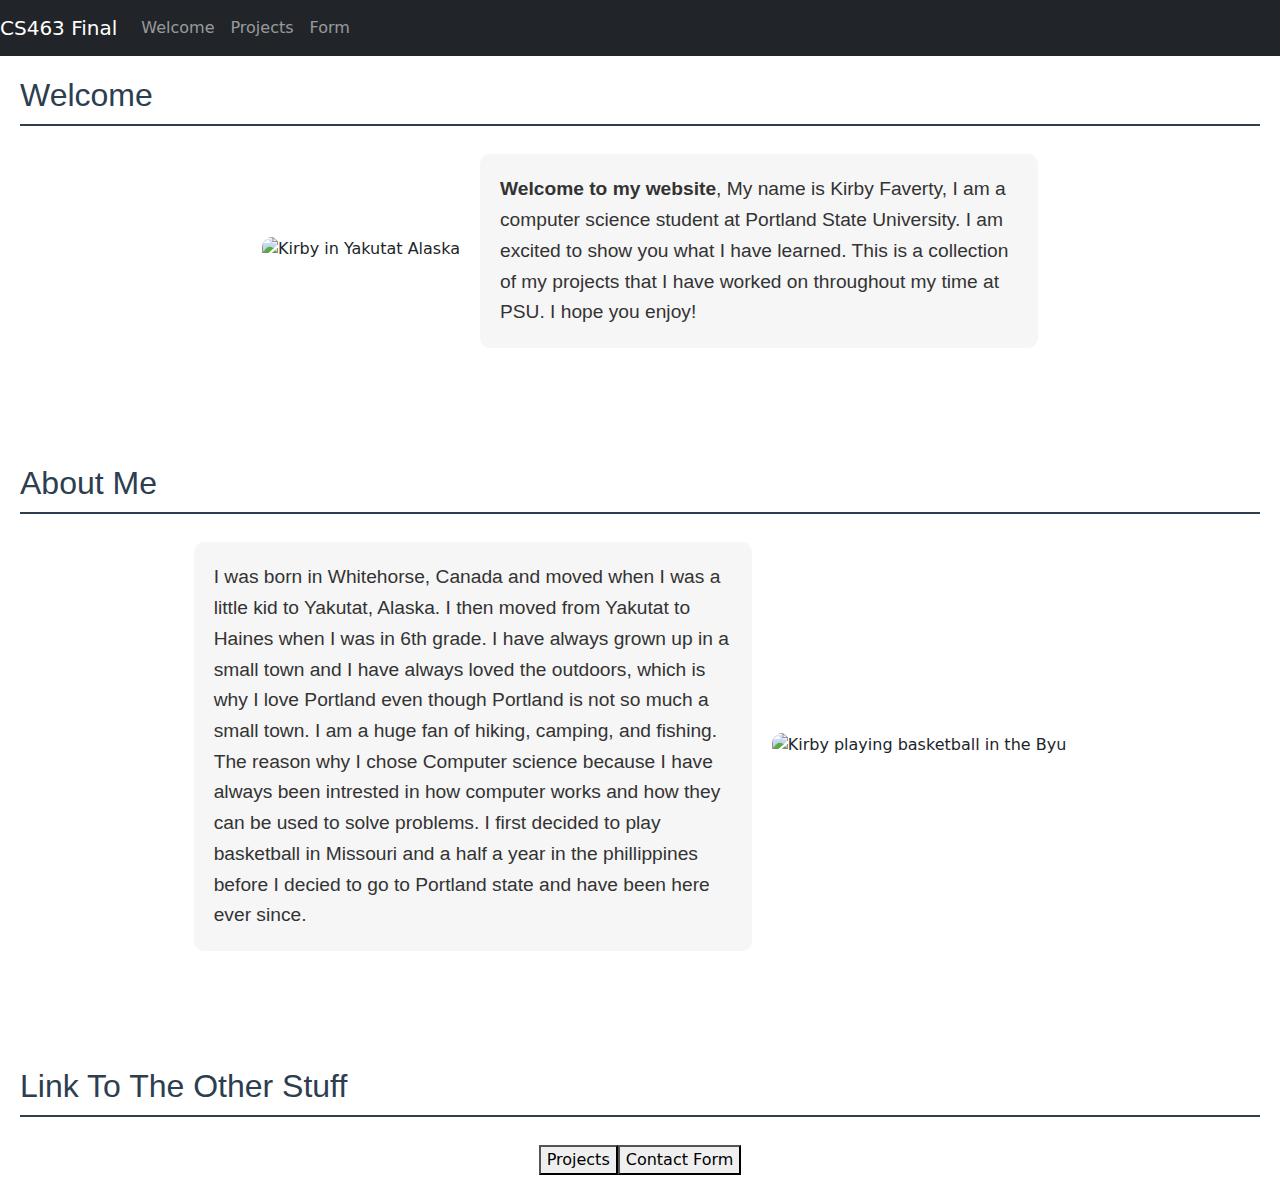
==== index.html @ 4e0ecef5 "Added a journal" ====
<!DOCTYPE html>
<html lang="en">
<head>
    <meta charset="UTF-8">
    <meta name="viewport" content="width=device-width, initial-scale=1.0">
    <link rel="stylesheet" href="style.css" />
    <link 
      rel="stylesheet"
      href="https://stackpath.bootstrapcdn.com/bootstrap/5.0.0-alpha1/css/bootstrap.min.css"/>
    <script 
      defer
      src="https://stackpath.bootstrapcdn.com/bootstrap/5.0.0-alpha1/js/bootstrap.min.js">
    </script>
    <title>CS463 Final Project</title>
</head>
<body>
    <nav class="navbar navbar-expand-lg navbar-dark bg-dark">
      <a class="navbar-brand ml-2" href="#">CS463 Final</a>

      <button class="navbar-toggler" type="button" data-toggle="collapse" data-target="#navbarSupportedContent" aria-controls="navbarSupportedContent" aria-label="Toggle navigation">
        <span class="navbar-toggler-icon"></span>
      </button>

      <div class="collapse navbar-collapse ml-2" id="navbarSupportedContent">
        <ul class="navbar-nav mr-auto">

          <li class="nav-item active">
            <a class="nav-link" href="#welcome">Welcome </a>
          </li>

          <li class="nav-item">
            <a class="nav-link" href="projects.html">Projects</a>
          </li>

          <li class="nav-item">
            <a class="nav-link" href="form.html">Form</a>
          </li>
      </div>
      </nav>
      <main>
          <h1 id = "title" class = "welcome"> Welcome</h1>
          <div class="container">
              <img src="images/Kirby_Faverty.jpg" alt="Kirby in Yakutat Alaska" id = "image" />
              <p id="main_text"> <strong>Welcome to my website</strong>, My name is Kirby Faverty, I am a computer science 
                  student at Portland State University. I am
                  excited to show you what I have learned. This is a collection of my projects that I have
                  worked on throughout my time at PSU. I hope you enjoy!
              </p>
          </div>
          <h1 id="title" class = "padding">About Me</h1>
          <div class="container">
              <p id="main_text"> I was born in Whitehorse, Canada and moved when I was a little 
                kid to Yakutat, Alaska. I then moved from Yakutat to Haines when I was in 6th grade.
                I have always grown up in a small town and I have always loved the outdoors, which is why
                I love Portland even though Portland is not so much a small town. I am a huge fan of hiking, camping, 
                and fishing. The reason why I chose Computer science because I have always been 
                intrested in how computer works and how they can be used to solve
                problems. I first decided to play basketball in Missouri and a half a year in the phillippines
                before I decied to go to Portland state and have been here ever since. 
              </p>
              <img src="images/basketball.jpg" alt="Kirby playing basketball in the Byu" id = "image" />
          </div>
          <h1 id="title" class = "padding"> Link To The Other Stuff </h1>
          <div class = "container">
            <button>Projects</button>
            <button>Contact Form</button>
            <a href="" ></a>
            

          </div>
      </main>
</body>
</html>
---- style.css ----
main {
    display: flex;
    flex-direction: column;
    align-items: center;
    justify-content: center;
    padding: 20px;
}

#image {
    max-width: 50%;
    height: auto;
    border-radius: 10px;
    margin-left: 20px; 
    margin-right: 20px;
    margin-bottom: 20px;
}

#main_text {
    padding-top: 40px;
    text-align: left;
    max-width: 50%;
    font-family: Arial, sans-serif;
    line-height: 1.6;
    color: #333;
    font-size: 1.2em;
    padding: 20px;
    border-radius: 10px;
    background-color: #c5c7c929;
}

.container {
    display: flex;
    flex-direction: row;
    align-items: center;
    justify-content: center;
    padding-top: 20px;
}

#title {
    text-align: left;
    width: 100%;
    align-self: flex-start;
    font-family: 'Arial Black', sans-serif;
    font-size: 2em;
    color: #2c3e50;
    border-bottom: 2px solid #2c3e50;
    padding-bottom: 10px;
}


.padding{
    padding-top: 100px
}

/* Media query for smaller screens */
@media (max-width: 900px) {
    .content-container {
        flex-direction: column;
    }

    .container {
        flex-direction: column;
    }

    #main_text {
        text-align: right;
        max-width: 100%;
    }

    #image  {
        max-width: 100%;
    }
}
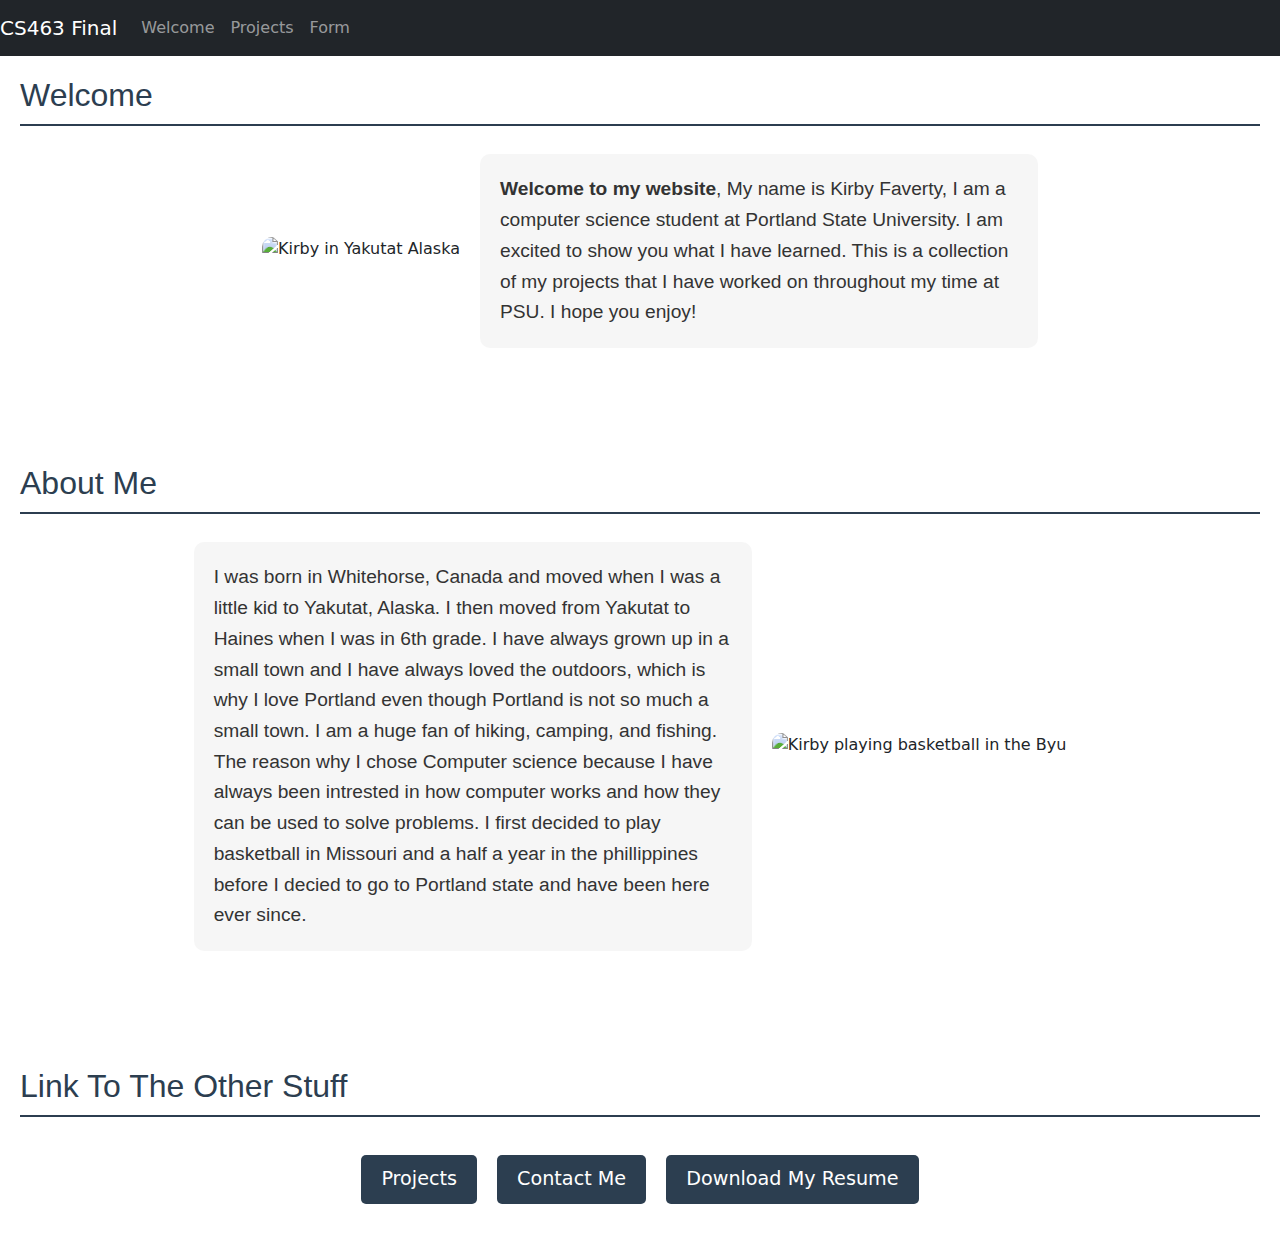
==== commit 976673f5: "Finished with My Index.html" ====
--- a/index.html
+++ b/index.html
@@ -24,8 +24,8 @@
       <div class="collapse navbar-collapse ml-2" id="navbarSupportedContent">
         <ul class="navbar-nav mr-auto">
 
-          <li class="nav-item active">
-            <a class="nav-link" href="#welcome">Welcome </a>
+          <li class="nav-item">
+            <a class="nav-link" href=".welcome">Welcome </a>
           </li>
 
           <li class="nav-item">
@@ -35,12 +35,13 @@
           <li class="nav-item">
             <a class="nav-link" href="form.html">Form</a>
           </li>
+        </ul>
       </div>
       </nav>
       <main>
           <h1 id = "title" class = "welcome"> Welcome</h1>
           <div class="container">
-              <img src="images/Kirby_Faverty.jpg" alt="Kirby in Yakutat Alaska" id = "image" />
+              <img src="Files/Kirby_Faverty.jpg" alt="Kirby in Yakutat Alaska" id = "image" />
               <p id="main_text"> <strong>Welcome to my website</strong>, My name is Kirby Faverty, I am a computer science 
                   student at Portland State University. I am
                   excited to show you what I have learned. This is a collection of my projects that I have
@@ -58,15 +59,13 @@
                 problems. I first decided to play basketball in Missouri and a half a year in the phillippines
                 before I decied to go to Portland state and have been here ever since. 
               </p>
-              <img src="images/basketball.jpg" alt="Kirby playing basketball in the Byu" id = "image" />
+              <img src="Files/basketball.jpg" alt="Kirby playing basketball in the Byu" id = "image" />
           </div>
           <h1 id="title" class = "padding"> Link To The Other Stuff </h1>
           <div class = "container">
-            <button>Projects</button>
-            <button>Contact Form</button>
-            <a href="" ></a>
-            
-
+            <a class="other_link" href="projects.html">Projects</a>
+            <a class="other_link" href="form.html">Contact Me</a>
+            <a class = "other_link" href="Files/Resume.pdf" download="Resume"> Download My Resume </a>
           </div>
       </main>
 </body>
--- a/style.css
+++ b/style.css
@@ -47,9 +47,27 @@
     padding-bottom: 10px;
 }
 
+.padding {
+    padding-top: 100px;
+}
 
-.padding{
-    padding-top: 100px
+.other_link {
+    display: inline-block;
+    padding: 10px 20px;
+    margin: 10px;
+    font-size: 1.2em;
+    color: #fff;
+    background-color: rgb(44, 62, 80);
+    border: none;
+    border-radius: 5px;
+    text-decoration: none;
+    text-align: center;
+    transition: background-color 0.3s ease, transform 0.3s ease;
+}
+
+.other_link:hover {
+    background-color: rgb(0, 0, 0);
+    transform: scale(1.05);
 }
 
 /* Media query for smaller screens */
@@ -67,7 +85,7 @@
         max-width: 100%;
     }
 
-    #image  {
+    #image {
         max-width: 100%;
     }
 }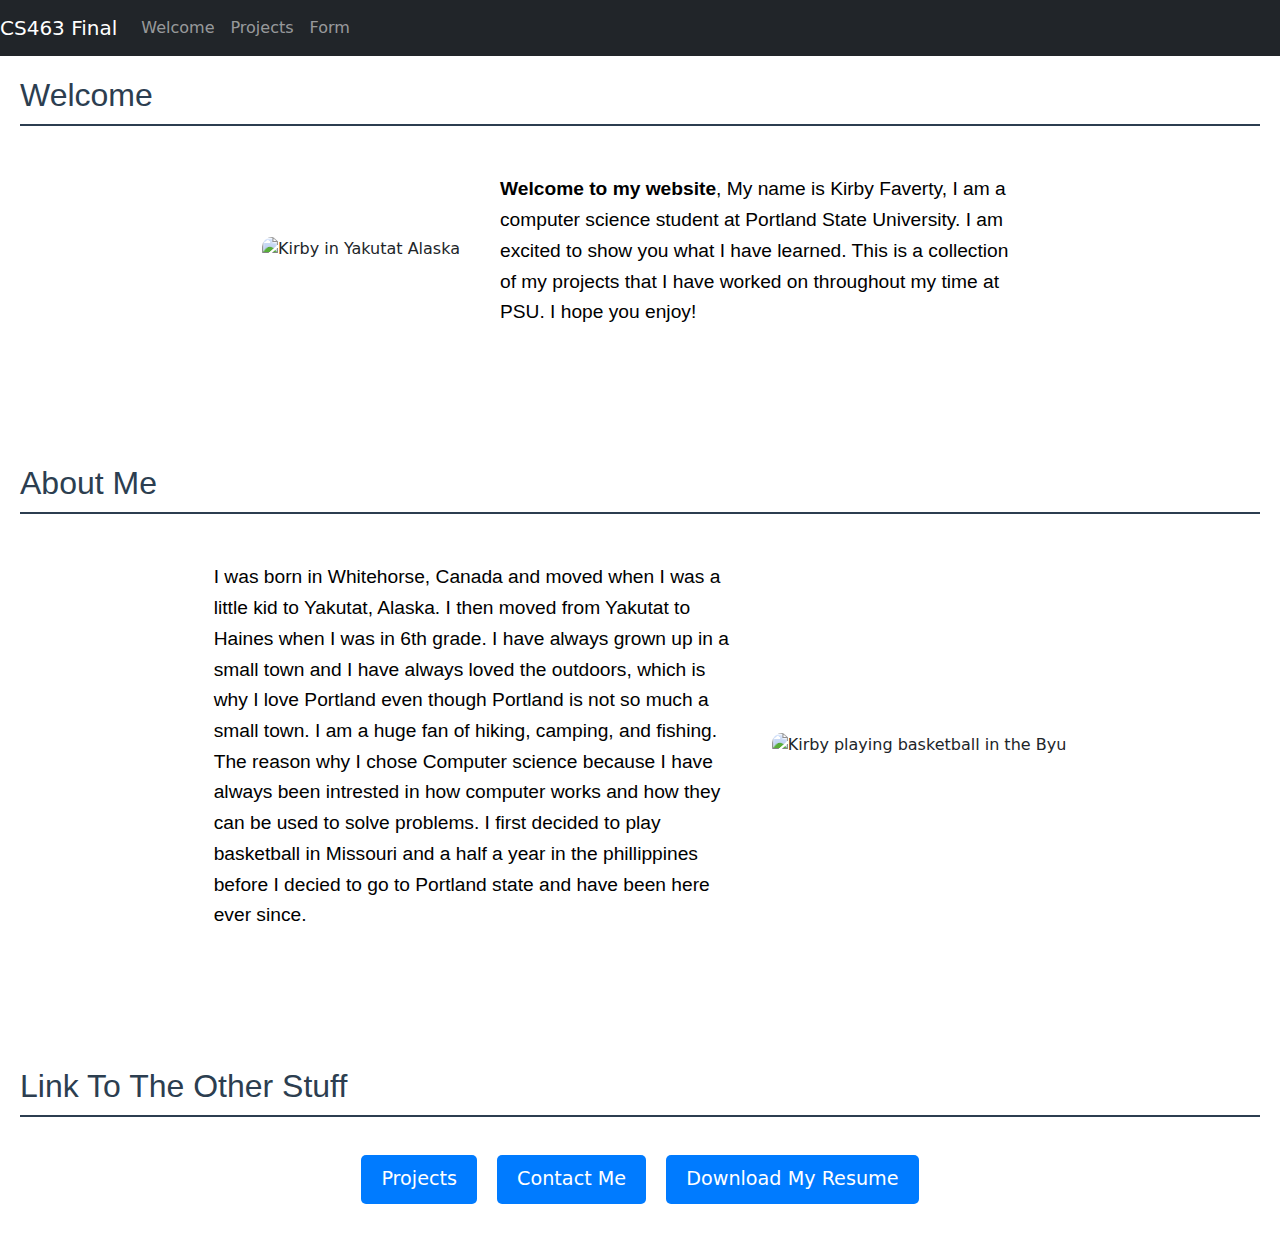
==== commit 0dad0dcd: "I think I may leave the contrast errors because I dont want to fix them they are meant to be there b" ====
--- a/index.html
+++ b/index.html
@@ -25,7 +25,7 @@
         <ul class="navbar-nav mr-auto">
 
           <li class="nav-item">
-            <a class="nav-link" href=".welcome">Welcome </a>
+            <a class="nav-link" href="index.html">Welcome </a>
           </li>
 
           <li class="nav-item">
--- a/style.css
+++ b/style.css
@@ -21,11 +21,11 @@
     max-width: 50%;
     font-family: Arial, sans-serif;
     line-height: 1.6;
-    color: #333;
+    color: #000; /* Change text color to black for better contrast */
     font-size: 1.2em;
     padding: 20px;
     border-radius: 10px;
-    background-color: #c5c7c929;
+    background-color: #fff; /* Change background color to white for better contrast */
 }
 
 .container {
@@ -57,7 +57,7 @@
     margin: 10px;
     font-size: 1.2em;
     color: #fff;
-    background-color: rgb(44, 62, 80);
+    background-color: #007bff; /* Change background color to blue for better contrast */
     border: none;
     border-radius: 5px;
     text-decoration: none;
@@ -66,7 +66,7 @@
 }
 
 .other_link:hover {
-    background-color: rgb(0, 0, 0);
+    background-color: #0056b3; /* Change hover background color to darker blue for better contrast */
     transform: scale(1.05);
 }
 
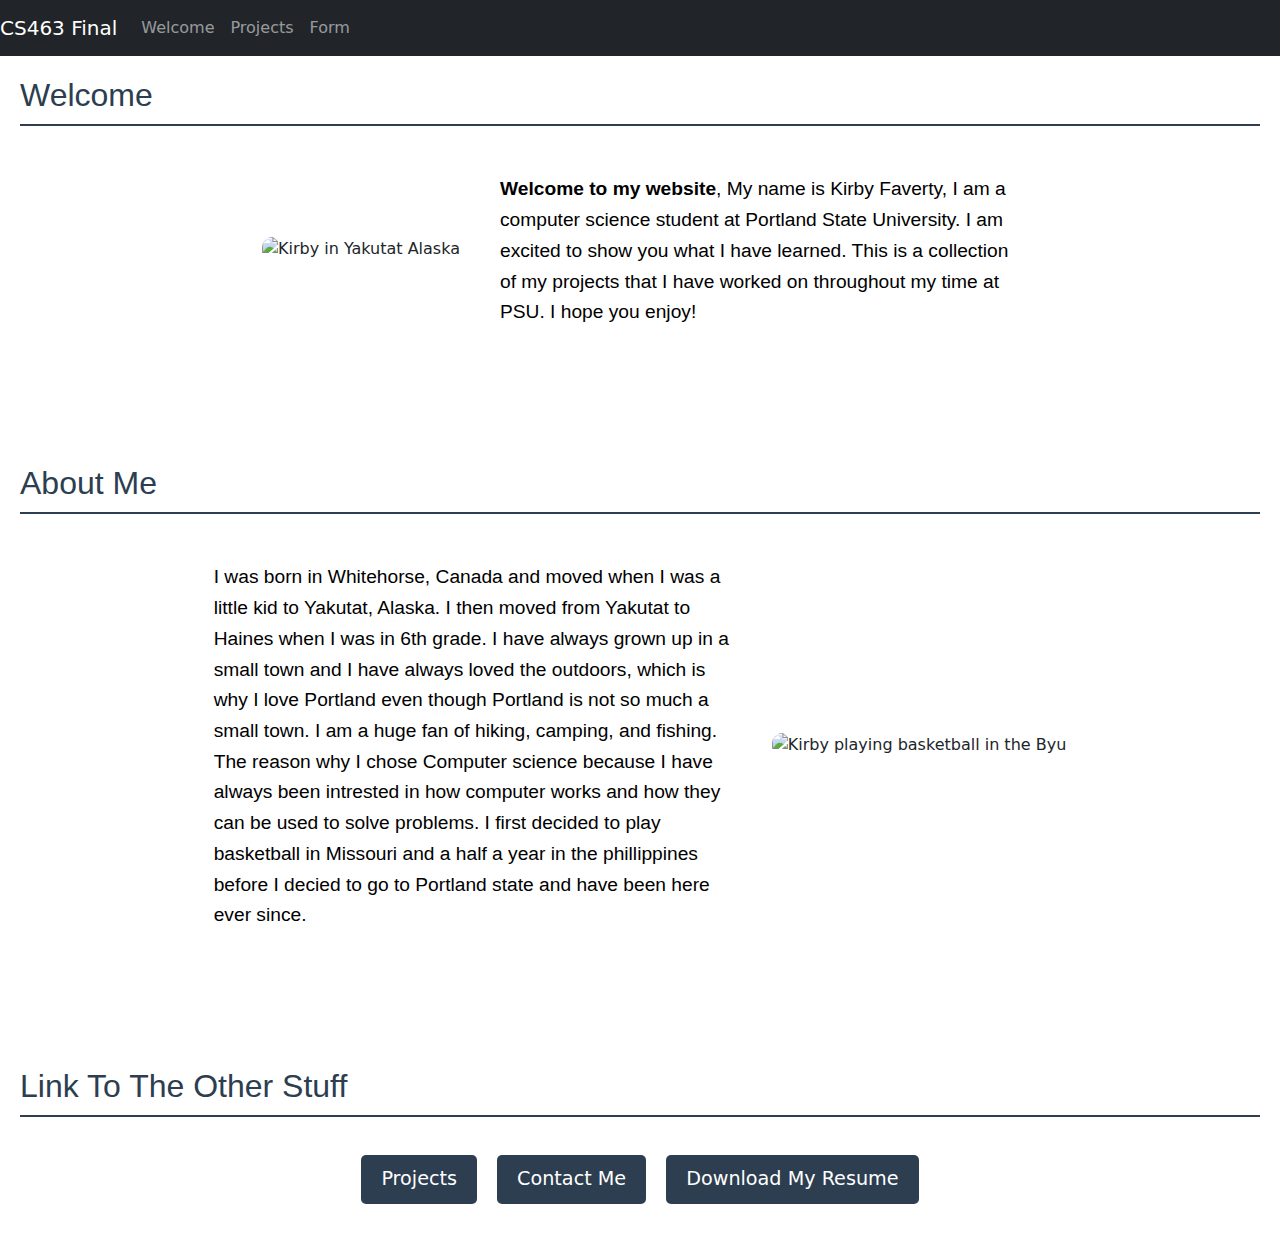
==== commit 342b31a3: "finished with buttons for my project.html, need to work on it a little more." ====
--- a/index.html
+++ b/index.html
@@ -14,7 +14,7 @@
     <title>CS463 Final Project</title>
 </head>
 <body>
-    <nav class="navbar navbar-expand-lg navbar-dark bg-dark">
+    <nav class="navbar navbar-expand-lg navbar-dark bg-dark sticky-top">
       <a class="navbar-brand ml-2" href="#">CS463 Final</a>
 
       <button class="navbar-toggler" type="button" data-toggle="collapse" data-target="#navbarSupportedContent" aria-controls="navbarSupportedContent" aria-label="Toggle navigation">
--- a/style.css
+++ b/style.css
@@ -1,3 +1,4 @@
+
 main {
     display: flex;
     flex-direction: column;
@@ -57,7 +58,7 @@
     margin: 10px;
     font-size: 1.2em;
     color: #fff;
-    background-color: #007bff; /* Change background color to blue for better contrast */
+    background-color: #2c3e50;; /* Change background color to blue for better contrast */
     border: none;
     border-radius: 5px;
     text-decoration: none;
@@ -66,7 +67,7 @@
 }
 
 .other_link:hover {
-    background-color: #0056b3; /* Change hover background color to darker blue for better contrast */
+    background-color: #000; /* Change hover background color to darker blue for better contrast */
     transform: scale(1.05);
 }
 
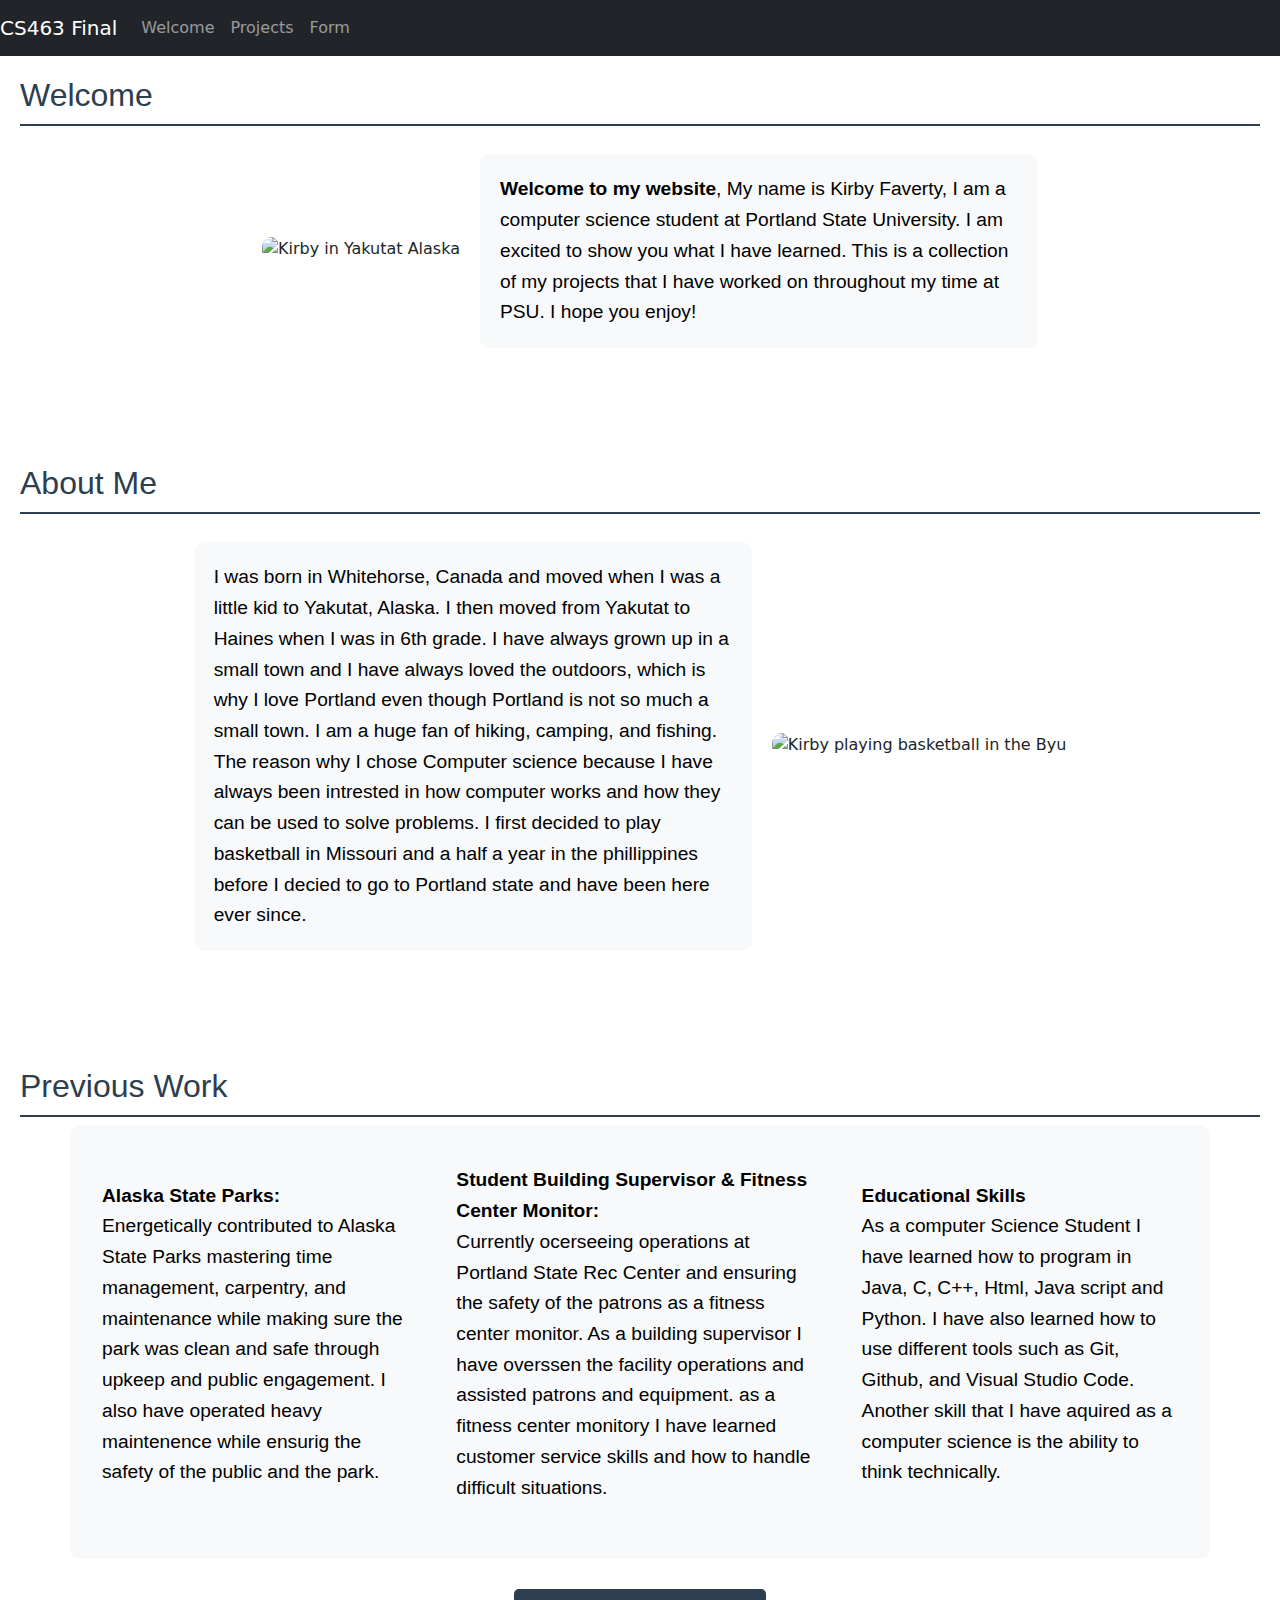
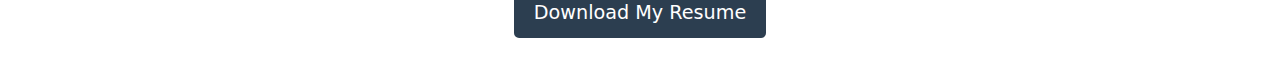
==== commit b6bddde8: "Removed my other links section and added a previous work section. I really like how it turned out. A" ====
--- a/index.html
+++ b/index.html
@@ -39,18 +39,18 @@
       </div>
       </nav>
       <main>
-          <h1 id = "title" class = "welcome"> Welcome</h1>
+          <h1 id="title" class="welcome"> Welcome</h1>
           <div class="container">
-              <img src="Files/Kirby_Faverty.jpg" alt="Kirby in Yakutat Alaska" id = "image" />
+              <img src="Files/Kirby_Faverty.jpg" alt="Kirby in Yakutat Alaska" id="image" />
               <p id="main_text"> <strong>Welcome to my website</strong>, My name is Kirby Faverty, I am a computer science 
                   student at Portland State University. I am
                   excited to show you what I have learned. This is a collection of my projects that I have
                   worked on throughout my time at PSU. I hope you enjoy!
               </p>
           </div>
-          <h1 id="title" class = "padding">About Me</h1>
+          <h1 id="title" class="padding">About Me</h1>
           <div class="container">
-              <p id="main_text"> I was born in Whitehorse, Canada and moved when I was a little 
+              <p id="main_text" class="right_padding"> I was born in Whitehorse, Canada and moved when I was a little 
                 kid to Yakutat, Alaska. I then moved from Yakutat to Haines when I was in 6th grade.
                 I have always grown up in a small town and I have always loved the outdoors, which is why
                 I love Portland even though Portland is not so much a small town. I am a huge fan of hiking, camping, 
@@ -59,14 +59,30 @@
                 problems. I first decided to play basketball in Missouri and a half a year in the phillippines
                 before I decied to go to Portland state and have been here ever since. 
               </p>
-              <img src="Files/basketball.jpg" alt="Kirby playing basketball in the Byu" id = "image" />
+              <img src="Files/basketball.jpg" alt="Kirby playing basketball in the Byu" id="image" />
           </div>
-          <h1 id="title" class = "padding"> Link To The Other Stuff </h1>
-          <div class = "container">
-            <a class="other_link" href="projects.html">Projects</a>
-            <a class="other_link" href="form.html">Contact Me</a>
-            <a class = "other_link" href="Files/Resume.pdf" download="Resume"> Download My Resume </a>
+          <h1 id="title" class="padding"> Previous Work </h1>
+          <div class="container previous_work">
+            <p id="main_text">
+              <strong> Alaska State Parks: </strong> <br>
+              Energetically contributed to Alaska State Parks mastering time management, carpentry, and maintenance while
+              making sure the park was clean and safe through upkeep and public engagement. I also have operated heavy maintenence
+              while ensurig the safety of the public and the park. 
+            </p>
+            <p id="main_text"> 
+              <strong> Student Building Supervisor & Fitness Center Monitor: </strong> <br>
+              Currently ocerseeing operations at Portland State Rec Center and ensuring the safety of the patrons as a fitness center
+              monitor. As a building supervisor I have overssen the facility operations and assisted patrons and equipment.
+              as a fitness center monitory I have learned customer service skills and how to handle difficult situations.
+            </p>
+            <p id="main_text">
+              <strong> Educational Skills </strong> <br>
+              As a computer Science Student I have learned how to program in Java, C, C++, Html, Java script and Python. I have also learned 
+              how to use different tools such as Git, Github, and Visual Studio Code. Another skill that I have aquired as a computer science 
+              is the ability to think technically.
+            </p>
           </div>
+          <a class="other_link" href="Files/Resume.pdf" download="Resume"> Download My Resume </a>
       </main>
 </body>
 </html>--- a/style.css
+++ b/style.css
@@ -1,4 +1,3 @@
-
 main {
     display: flex;
     flex-direction: column;
@@ -26,7 +25,7 @@
     font-size: 1.2em;
     padding: 20px;
     border-radius: 10px;
-    background-color: #fff; /* Change background color to white for better contrast */
+    background-color: #f8f9fa;
 }
 
 .container {
@@ -52,13 +51,20 @@
     padding-top: 100px;
 }
 
+.previous_work {
+    padding: 20px;
+    background-color: #f8f9fa;
+    border-radius: 10px;
+    margin-bottom: 20px;
+}
+
 .other_link {
     display: inline-block;
     padding: 10px 20px;
     margin: 10px;
     font-size: 1.2em;
     color: #fff;
-    background-color: #2c3e50;; /* Change background color to blue for better contrast */
+    background-color: #2c3e50;
     border: none;
     border-radius: 5px;
     text-decoration: none;
@@ -67,7 +73,7 @@
 }
 
 .other_link:hover {
-    background-color: #000; /* Change hover background color to darker blue for better contrast */
+    background-color: #000;
     transform: scale(1.05);
 }
 
@@ -82,7 +88,7 @@
     }
 
     #main_text {
-        text-align: right;
+        text-align: center;
         max-width: 100%;
     }
 
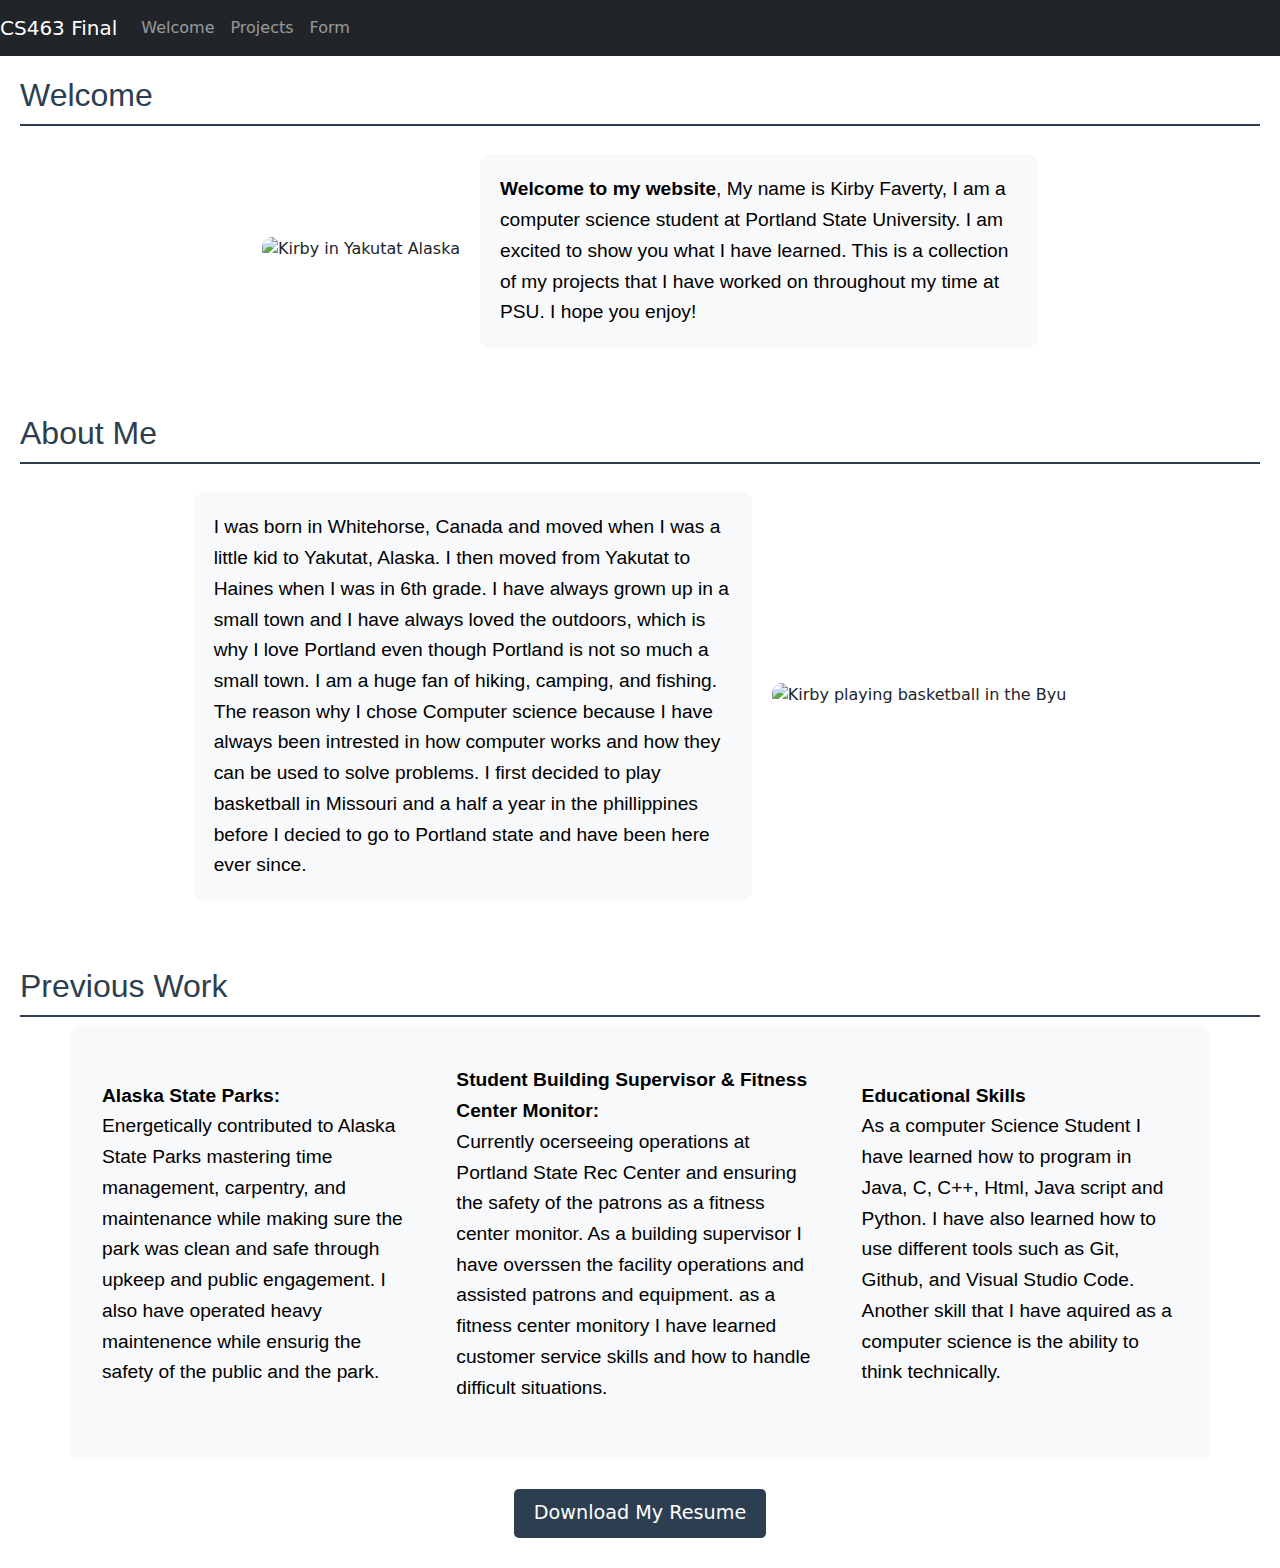
==== commit 359636ba: "added input to my starships.js and worked on my stuff" ====
--- a/index.html
+++ b/index.html
@@ -15,7 +15,7 @@
 </head>
 <body>
     <nav class="navbar navbar-expand-lg navbar-dark bg-dark sticky-top">
-      <a class="navbar-brand ml-2" href="#">CS463 Final</a>
+      <a class="navbar-brand ml-2" href="index.html">CS463 Final</a>
 
       <button class="navbar-toggler" type="button" data-toggle="collapse" data-target="#navbarSupportedContent" aria-controls="navbarSupportedContent" aria-label="Toggle navigation">
         <span class="navbar-toggler-icon"></span>
--- a/style.css
+++ b/style.css
@@ -48,7 +48,7 @@
 }
 
 .padding {
-    padding-top: 100px;
+    padding-top: 50px;
 }
 
 .previous_work {
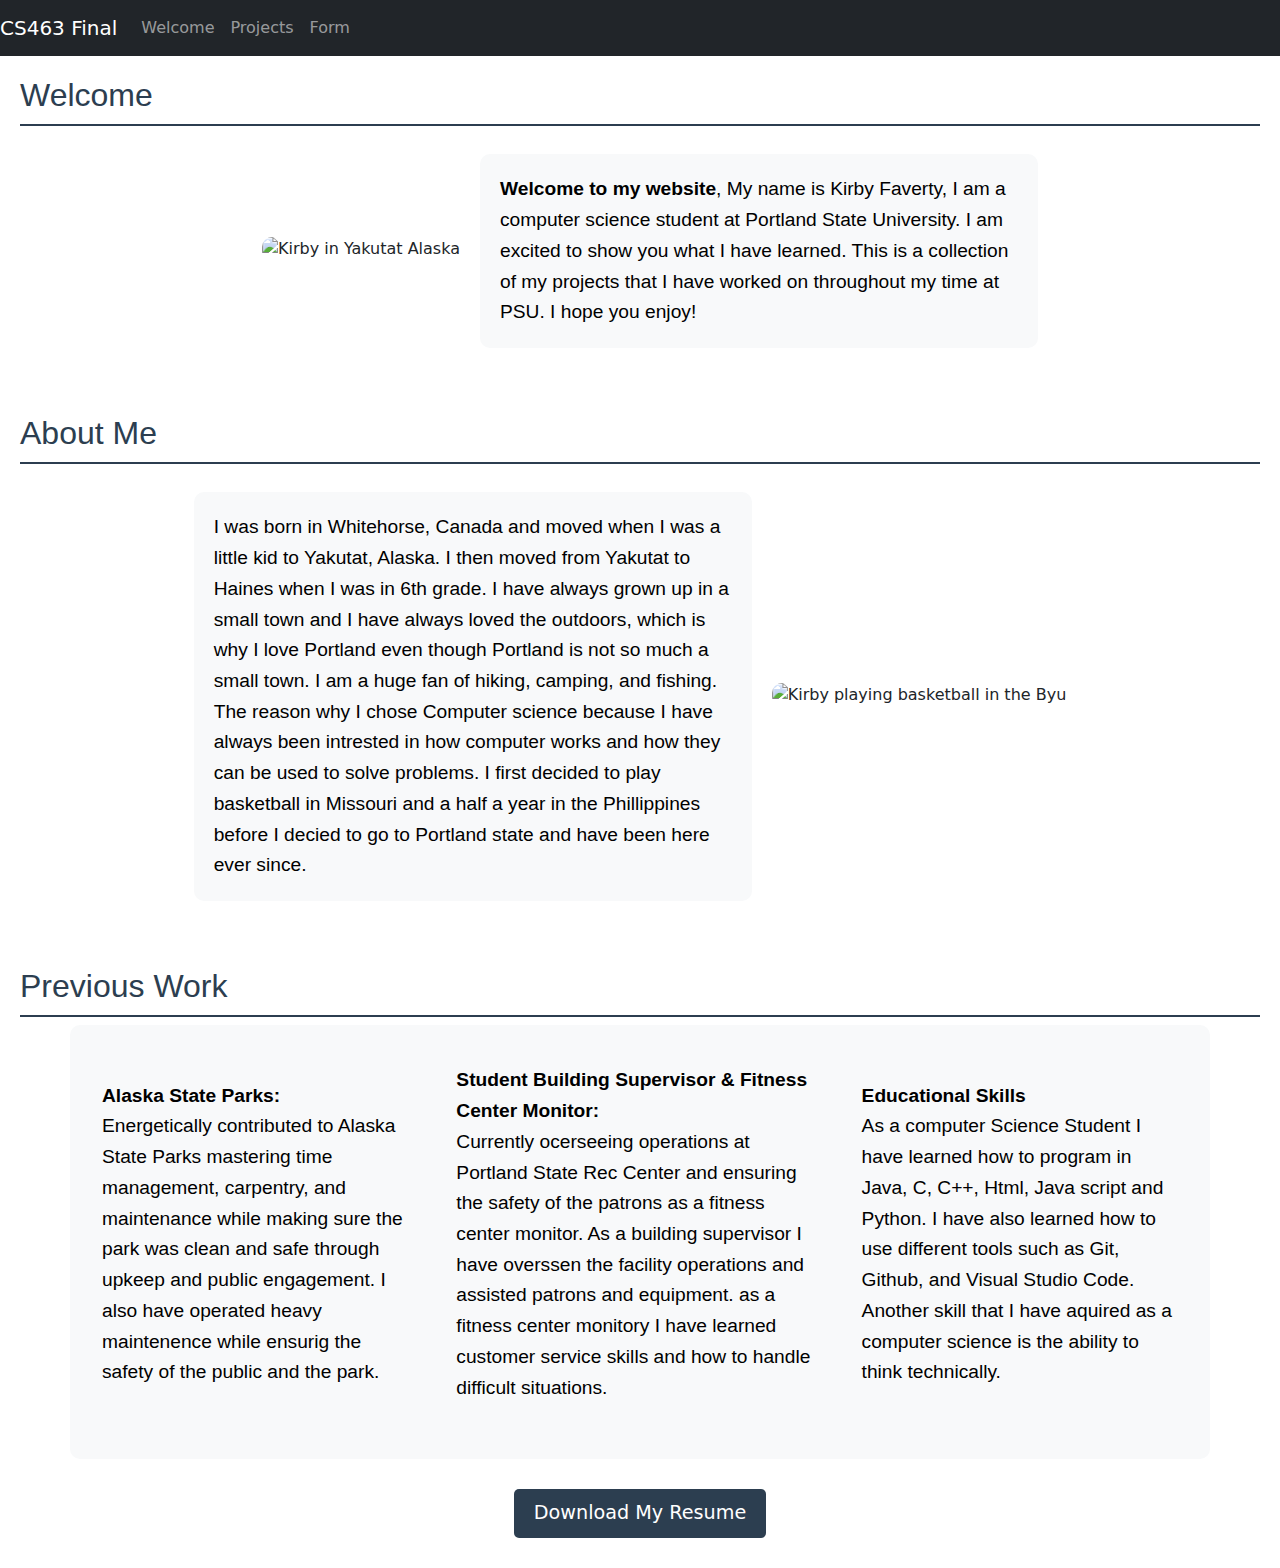
==== commit e82a1385: "Fixed some spessing errors" ====
--- a/index.html
+++ b/index.html
@@ -15,7 +15,7 @@
 </head>
 <body>
     <nav class="navbar navbar-expand-lg navbar-dark bg-dark sticky-top">
-      <a class="navbar-brand ml-2" href="index.html">CS463 Final</a>
+      <a class="navbar-brand ml-2" href="#">CS463 Final</a>
 
       <button class="navbar-toggler" type="button" data-toggle="collapse" data-target="#navbarSupportedContent" aria-controls="navbarSupportedContent" aria-label="Toggle navigation">
         <span class="navbar-toggler-icon"></span>
@@ -56,7 +56,7 @@
                 I love Portland even though Portland is not so much a small town. I am a huge fan of hiking, camping, 
                 and fishing. The reason why I chose Computer science because I have always been 
                 intrested in how computer works and how they can be used to solve
-                problems. I first decided to play basketball in Missouri and a half a year in the phillippines
+                problems. I first decided to play basketball in Missouri and a half a year in the Phillippines
                 before I decied to go to Portland state and have been here ever since. 
               </p>
               <img src="Files/basketball.jpg" alt="Kirby playing basketball in the Byu" id="image" />
